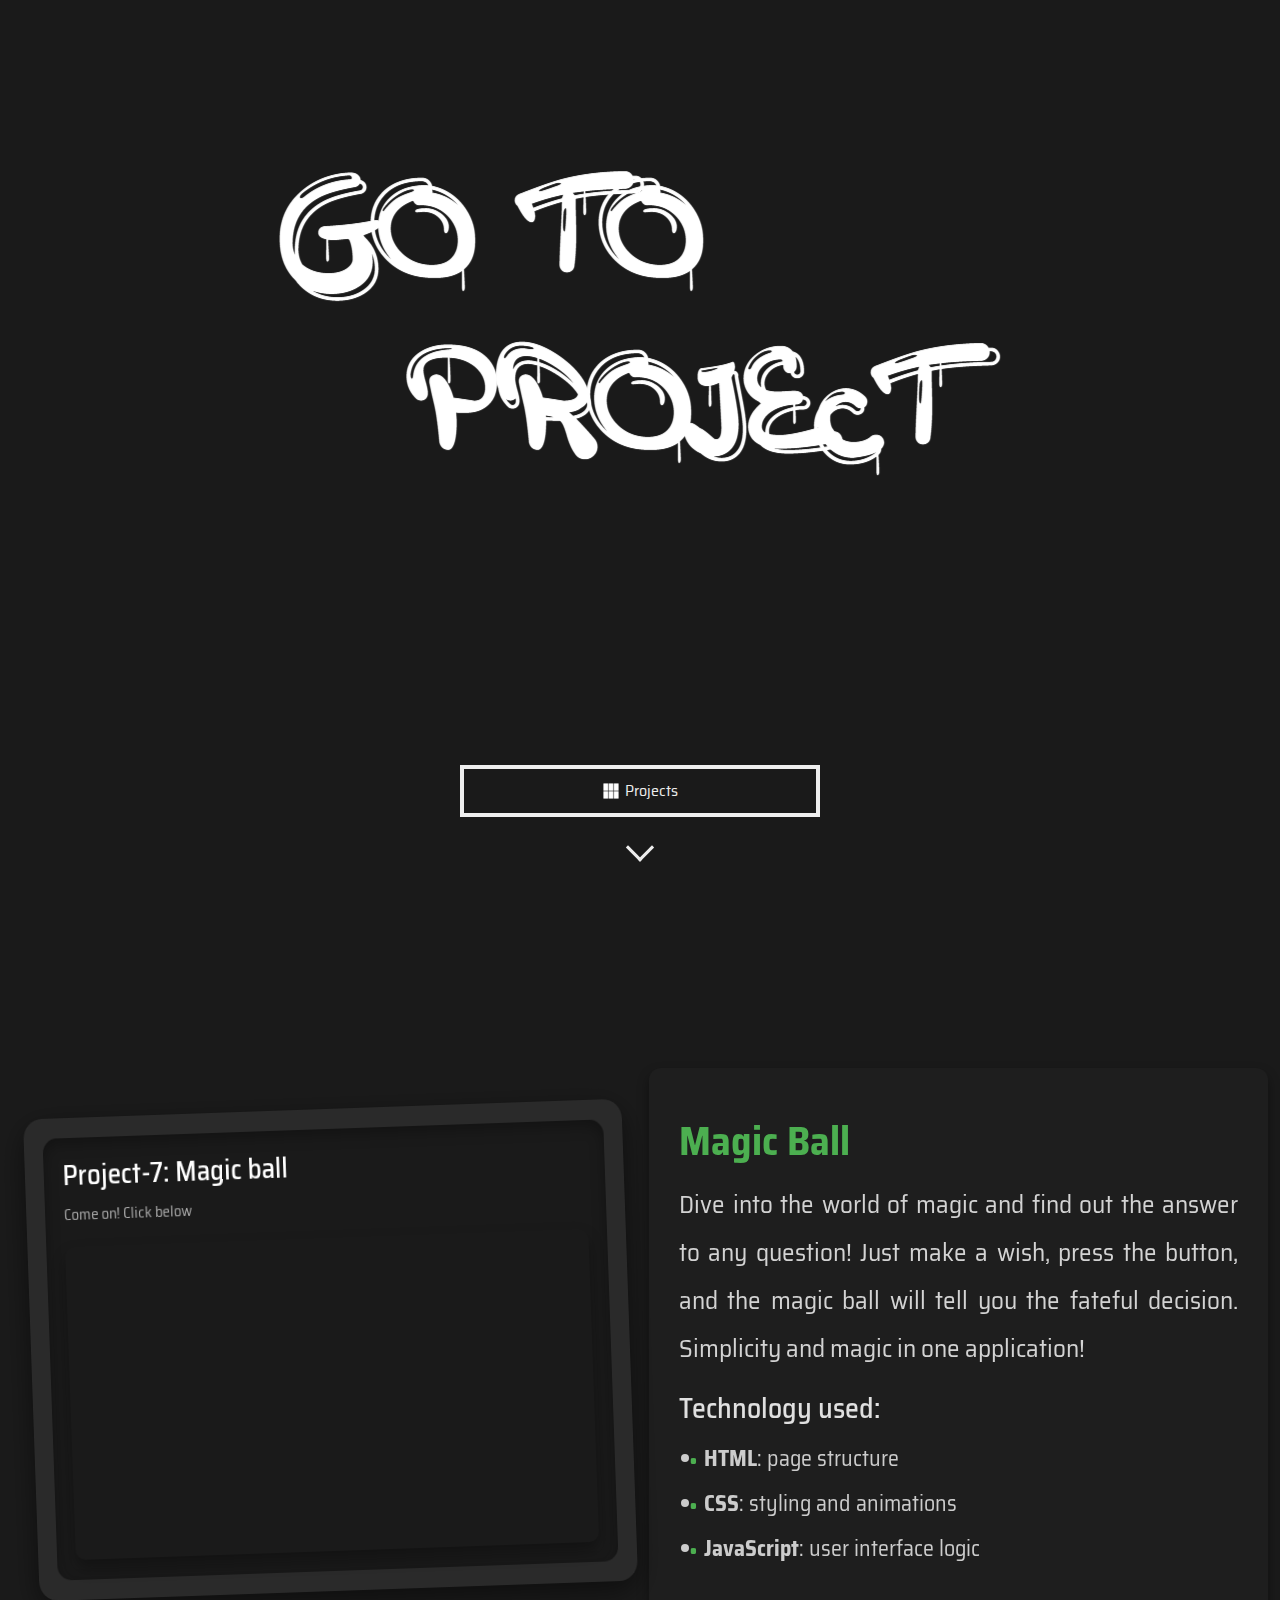
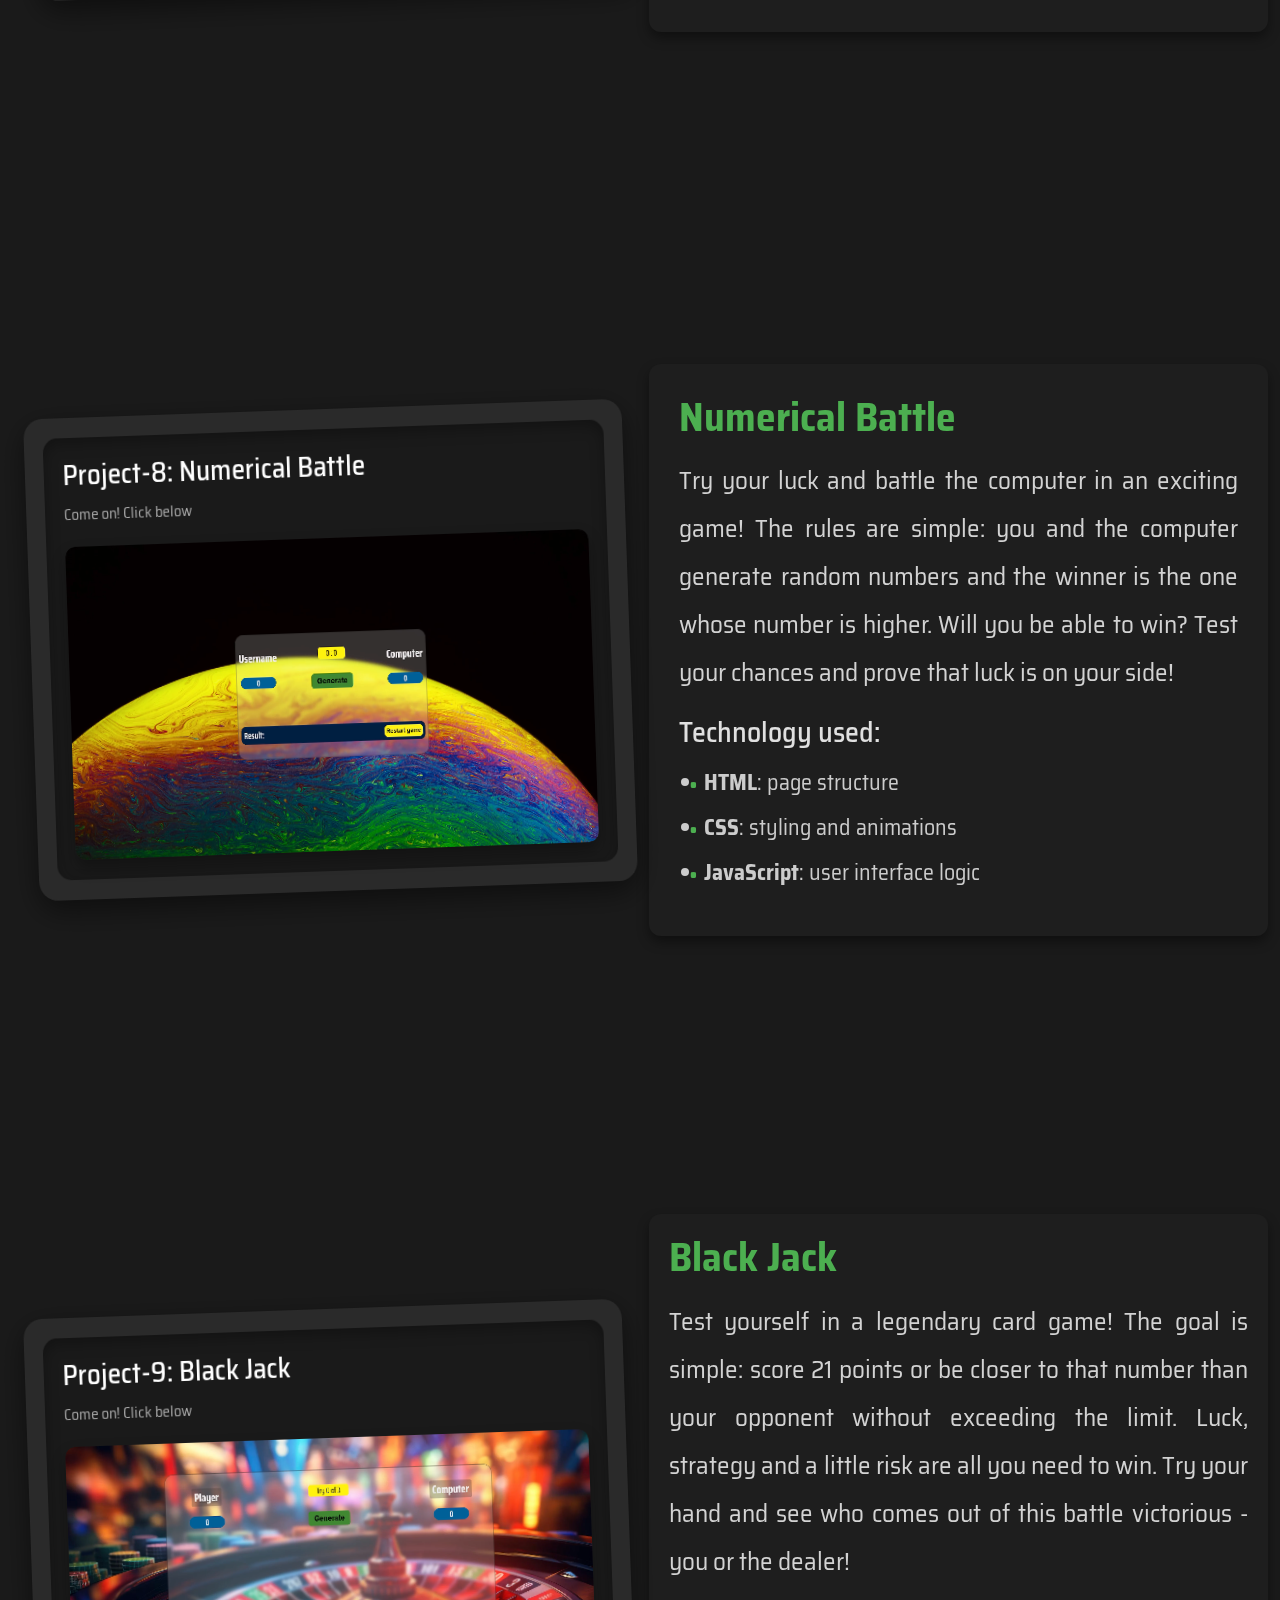
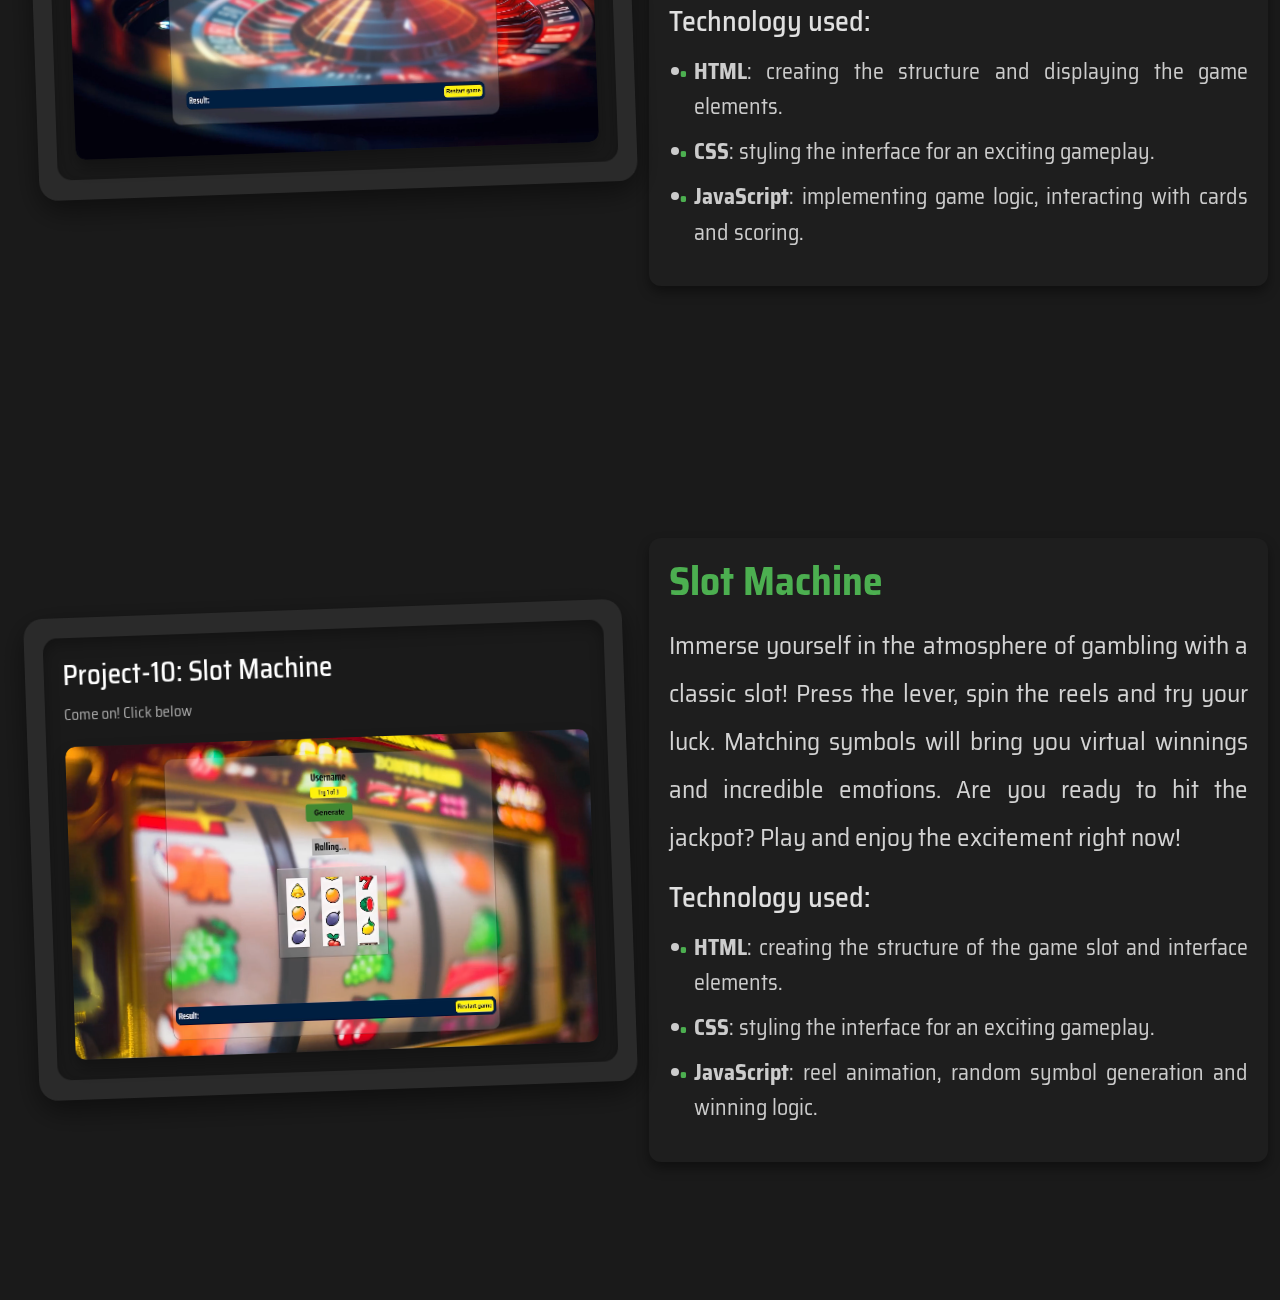
==== index.html @ bc9bc3da "first" ====
<!DOCTYPE html>
<html lang="en">
<head>
    <meta charset="UTF-8">
    <meta name="viewport" content="width=device-width, initial-scale=1.0">
    <title>Portfolio</title>
    <link rel="preconnect" href="https://fonts.googleapis.com">
    <link rel="preconnect" href="https://fonts.gstatic.com" crossorigin>
    <link href="https://fonts.googleapis.com/css2?family=Saira+Semi+Condensed:wght@100;200;300;400;500;600;700;800;900&display=swap" rel="stylesheet">
    <link href="https://cdn.jsdelivr.net/npm/bootstrap@5.3.3/dist/css/bootstrap.min.css" rel="stylesheet" integrity="sha384-QWTKZyjpPEjISv5WaRU9OFeRpok6YctnYmDr5pNlyT2bRjXh0JMhjY6hW+ALEwIH" crossorigin="anonymous">
    <script src="https://cdn.jsdelivr.net/npm/bootstrap@5.3.3/dist/js/bootstrap.bundle.min.js" integrity="sha384-YvpcrYf0tY3lHB60NNkmXc5s9fDVZLESaAA55NDzOxhy9GkcIdslK1eN7N6jIeHz" crossorigin="anonymous"></script>
    <link rel="stylesheet" href="style.css">
</head>
<body>
    <div class="intro">
        <video autoplay muted>
            <source src="media/ink.mp4" type="video/mp4">
        </video>

        <img class="title" src="images/icon/title.png" alt="">
        
        <div class="intro-block">
            <button class="project-btn"><img src="images/icon/table.png" alt="">Projects</button>

            <span class="arrow"></span>
        </div>
    </div>

    <!-- LR 7 -->
    <div class="project">
        <div class="container">
            <div class="project-inner">
                <div class="device-frame">
                    <div class="content">
                        <h1>Project-7: Magic ball</h1>
                        <p>Come on! Click below</p>
    
                        <div class="screenshot">
                            <video autoplay muted loop>
                                <source src="media/lr_7gf.mp4" type="video/mp4">
                            </video>
                        </div>
                    </div>
                </div>
    
                <div class="project-text">
                    <div class="magic-ball">
                        <h2>Magic Ball</h2>
                        <p>Dive into the world of magic and find out the answer to any question! Just make a wish, press the button, and the magic ball will tell you the fateful decision. Simplicity and magic in one application!</p>
                        <h3>Technology used:</h3>
                        <ul>
                            <li><strong>HTML</strong>: page structure</li>
                            <li><strong>CSS</strong>: styling and animations</li>
                            <li><strong>JavaScript</strong>: user interface logic</li>
                        </ul>
                    </div>
                </div>
            </div>
        </div>
    </div>

    <!-- LR 8 -->
    <div class="project">
        <div class="container">
            <div class="project-inner">
                <div class="device-frame">
                    <div class="content">
                        <h1>Project-8: Numerical Battle</h1>
                        <p>Come on! Click below</p>
    
                        <div class="screenshot">
                            <video autoplay muted loop>
                                <source src="media/lr_8.mp4" type="video/mp4">
                            </video>
                        </div>
                    </div>
                </div>
    
                <div class="project-text">
                    <div class="numerical-battle">
                        <h2>Numerical Battle</h2>
                        <p>Try your luck and battle the computer in an exciting game! The rules are simple: you and the computer generate random numbers and the winner is the one whose number is higher. Will you be able to win? Test your chances and prove that luck is on your side!</p>
                        <h3>Technology used:</h3>
                        <ul>
                            <li><strong>HTML</strong>: page structure</li>
                            <li><strong>CSS</strong>: styling and animations</li>
                            <li><strong>JavaScript</strong>: user interface logic</li>
                        </ul>
                    </div>
                </div>
            </div>
        </div>
    </div>

    <!-- LR 9 -->
    <div class="project">
        <div class="container">
            <div class="project-inner">
                <div class="device-frame">
                    <div class="content">
                        <h1>Project-9: Black Jack</h1>
                        <p>Come on! Click below</p>
    
                        <div class="screenshot">
                            <video autoplay muted loop>
                                <source src="media/lr_9.mp4" type="video/mp4">
                            </video>
                        </div>
                    </div>
                </div>
    
                <div class="project-text">
                    <div class="blackJeck-battle">
                        <h2>Black Jack</h2>
                        <p>Test yourself in a legendary card game! The goal is simple: score 21 points or be closer to that number than your opponent without exceeding the limit. Luck, strategy and a little risk are all you need to win. Try your hand and see who comes out of this battle victorious - you or the dealer!</p>
                        <h3>Technology used:</h3>
                        <ul>
                            <li><strong>HTML</strong>: creating the structure and displaying the game elements.</li>
                            <li><strong>CSS</strong>: styling the interface for an exciting gameplay.</li>
                            <li><strong>JavaScript</strong>: implementing game logic, interacting with cards and scoring.</li>
                        </ul>
                    </div>
                </div>
            </div>
        </div>
    </div>

    <!-- LR 10 -->
    <div class="project">
        <div class="container">
            <div class="project-inner">
                <div class="device-frame">
                    <div class="content">
                        <h1>Project-10: Slot Machine</h1>
                        <p>Come on! Click below</p>
    
                        <div class="screenshot">
                            <video autoplay muted loop>
                                <source src="media/lr_10_1.mp4" type="video/mp4">
                            </video>
                        </div>
                    </div>
                </div>
    
                <div class="project-text">
                    <div class="slot-machine">
                        <h2>Slot Machine</h2>
                        <p>Immerse yourself in the atmosphere of gambling with a classic slot! Press the lever, spin the reels and try your luck. Matching symbols will bring you virtual winnings and incredible emotions. Are you ready to hit the jackpot? Play and enjoy the excitement right now!</p>
                        <h3>Technology used:</h3>
                        <ul>
                            <li><strong>HTML</strong>: creating the structure of the game slot and interface elements.</li>
                            <li><strong>CSS</strong>: styling the interface for an exciting gameplay.</li>
                            <li><strong>JavaScript</strong>: reel animation, random symbol generation and winning logic.</li>
                        </ul>
                    </div>
                </div>
            </div>
        </div>
    </div>

    <script src="script.js"></script>
</body> 
</html>
---- style.css ----
body {
    height: 100vh;

    font-family: "Saira Semi Condensed", sans-serif;
    font-size: clamp(16px, 2vw, 20px);

    background-color: #1a1a1a;
    margin: 0;
}

*, *::before, *::after {
    box-sizing: border-box;
}

h1 {
    font-size: clamp(1.8rem, 3vw, 2.5rem);
}

h1, h2, h3, h4, h5, h6, p {
    margin: 0;
}

/* Container */
.container {
    perspective: 1000px;

    width: 100%;
    max-width: 1600px;

    margin: 0 auto;
}

/* intro */
.intro {
    position: relative;

    width: 100%;
    height: 100%;

    display: flex;
    justify-content: center;
}

.intro video {
    position: absolute;
    top: 0;
    left: 0;
    z-index: -1;
    width: 100%;
    height: 100%;

    object-fit: cover;
}

.title {
    position: absolute;
    top: 15%; 
    left: 50%;
    transform: translateX(-50%);
    text-align: center; 
}

.intro-block {
    position: absolute;
    top: 85%;

    width: 90%;
    max-width: 360px;
    display: flex;
    flex-direction: column;
    align-items: center;
}

.project-btn {
    width: 100%;

    display: flex;
    justify-content: center;
    align-items: center;

    font-size: 1rem;
    color: #eee;
    border: 4px solid #eee;
    background-color: transparent;

    padding: 10px 17px;
    margin-bottom: 20px;
}

.project-btn img {
    width: 18px;
    
    margin-right: 5px;
    transform: rotate(90deg);
}

.arrow {
    cursor: pointer;
    position: relative;
    
    width: 40px;
    height: 30px;
}

.arrow::before {
    content: '';
    position: absolute;
    top: 50%;
    left: 4px;

    display: block;
    width: 50%;
    height: 3px;

    transform: rotate(45deg);
    background-color: #eee;
}

.arrow::after {
    content: '';
    position: absolute;
    top: 50%;
    right: 4px;

    display: block;
    width: 50%;
    height: 3px;

    transform: rotate(-45deg);
    background-color: #eee;
}


/* Projects */
.project {
    width: 100%;
    height: 100%;

    display: flex;
    align-items: center;
}

.project-inner {
    width: 100%;
    height: 100%;

    display: flex;
    justify-content: space-between;
    align-items: center;
}

.device-frame {
    cursor: pointer;
    position: relative;

    width: 90%;
    max-width: 800px;

    transform: rotateZ(-2deg) rotateY(20deg);
    background-color: #2a2a2a; 
    border-radius: 20px;
    padding: 20px;
    box-shadow: 0 10px 30px rgba(0, 0, 0, 0.5);
    overflow: hidden;

    transition: .3s ease;
}

.device-frame:hover {
    transform: scale(1.02); 
}

.content {
    background-color: #1a1a1a; 
    border-radius: 15px;
    padding: 20px;
    box-shadow: inset 0 5px 15px rgba(0, 0, 0, 0.3);
}

.content h1 {
    font-size: 1.8rem;
    margin-bottom: 10px;
    color: #ffffff;
}

.content p {
    font-size: 1rem;
    margin-bottom: 20px;
    color: #aaaaaa;
}

.screenshot {
    overflow: hidden;
    position: relative;
    width: 100%;

    padding-top: 56.25%; 
    border-radius: 10px;
    box-shadow: 0 8px 15px rgba(0, 0, 0, 0.3);
}

.screenshot video {
    position: absolute;
    top: 0;
    left: 0;
    width: 100%; 
    height: 100%; 
    object-fit: cover; 
    border-radius: 10px; 
}

.project-text {
    width: 90%;
    max-width: 700px;
}

.magic-ball, 
.numerical-battle,
.blackJeck-battle, 
.slot-machine {
    padding: 50px 30px;
    background-color: #1e1e1e; 
    color: #e0e0e0; 
    border-radius: 12px;
    box-shadow: 0 6px 12px rgba(0, 0, 0, 0.4); 
    text-align: justify;
    line-height: 1.8; 
    font-size: 1.1em; 
}

.numerical-battle {
    padding: 30px;
}

.blackJeck-battle, 
.slot-machine {
    padding: 20px;
}

.magic-ball h2, 
.numerical-battle h2,
.blackJeck-battle h2, 
.slot-machine h2 {
    font-size: 1.8em;
    margin-bottom: 15px;
    color: #4caf50; 
    font-weight: bold; 
}

.magic-ball p, 
.numerical-battle p, 
.blackJeck-battle p, 
.slot-machine p {
    font-size: 1.15em; 
    line-height: 1.9; 
    margin-bottom: 20px;
    color: #d3d3d3; 
}

.magic-ball ul,
.numerical-battle ul,
.blackJeck-battle ul,
.slot-machine ul {
    margin-top: 15px;
    padding-left: 25px;
}

.magic-ball ul li, 
.numerical-battle ul li,
.blackJeck-battle ul li,
.slot-machine ul li {
    margin-bottom: 10px; 
    font-size: 1em;
    color: #cccccc; 
    position: relative;
    line-height: 1.6; 
}

.magic-ball ul li::before,
.numerical-battle ul li::before,
.blackJeck-battle ul li::before, 
.slot-machine ul li::before {
    content: '•'; 
    color: #4caf50; 
    position: absolute;
    left: -15px; 
    font-size: 1.2em; 
}

@media (max-width: 768px) {
    .container {
        perspective: none;
    }

    .title {
        width: 70%;
        max-width: 700px;
    }

    .magic-ball,
    .numerical-battle,
    .blackJeck-battle,
    .slot-machine {
        padding: 15px;
        font-size: 1em;
        line-height: 1.6;
    }

    .magic-ball h2, 
    .numerical-battle h2,
    .blackJeck-battle h2,
    .slot-machine h2 {
        font-size: 1.5em;
    }

    .magic-ball ul li, 
    .numerical-battle ul li,
    .blackJeck-battle ul li,
    .slot-machine ul li {
        font-size: 0.95em;
    }

    .project {
        padding: 20px 10px;

        margin: 100px 0;
    }

    .project-inner {
        flex-direction: column;
        align-items: center;
    }
    
    .device-frame {
        margin: 40px 0;

        transform: none;
    }
}

@media (max-width: 480px) {
    .title {
        top: 10%;
    }

    .title img {
        width: 90%; 
        max-width: 300px; 
    }

    .intro-block {
        top: 75%;
        max-width: 300px;
    }

    .project-btn {
        font-size: 0.9em;
        padding: 8px 12px;
    }

    .device-frame {
        max-width: 100%;
    }

    .project-text {
        max-width: 100%;
    }

    .magic-ball, 
    .numerical-battle,
    .blackJeck-battle, 
    .slot-machine {
        padding: 10px;
        font-size: 0.9em;
    }
}

@media (max-width: 360px) {
    .title img {
        width: 100%; 
        max-width: none; 
    }

    .project-btn {
        font-size: 0.8em;
        padding: 6px 10px;
    }

    .content h1 {
        font-size: 1.5rem;
    }

    .content p {
        font-size: 0.85rem;
    }

    .magic-ball h2,
    .numerical-battle h2,
    .blackJeck-battle h2,
    .slot-machine h2 {
        font-size: 1.2em;
    }
}
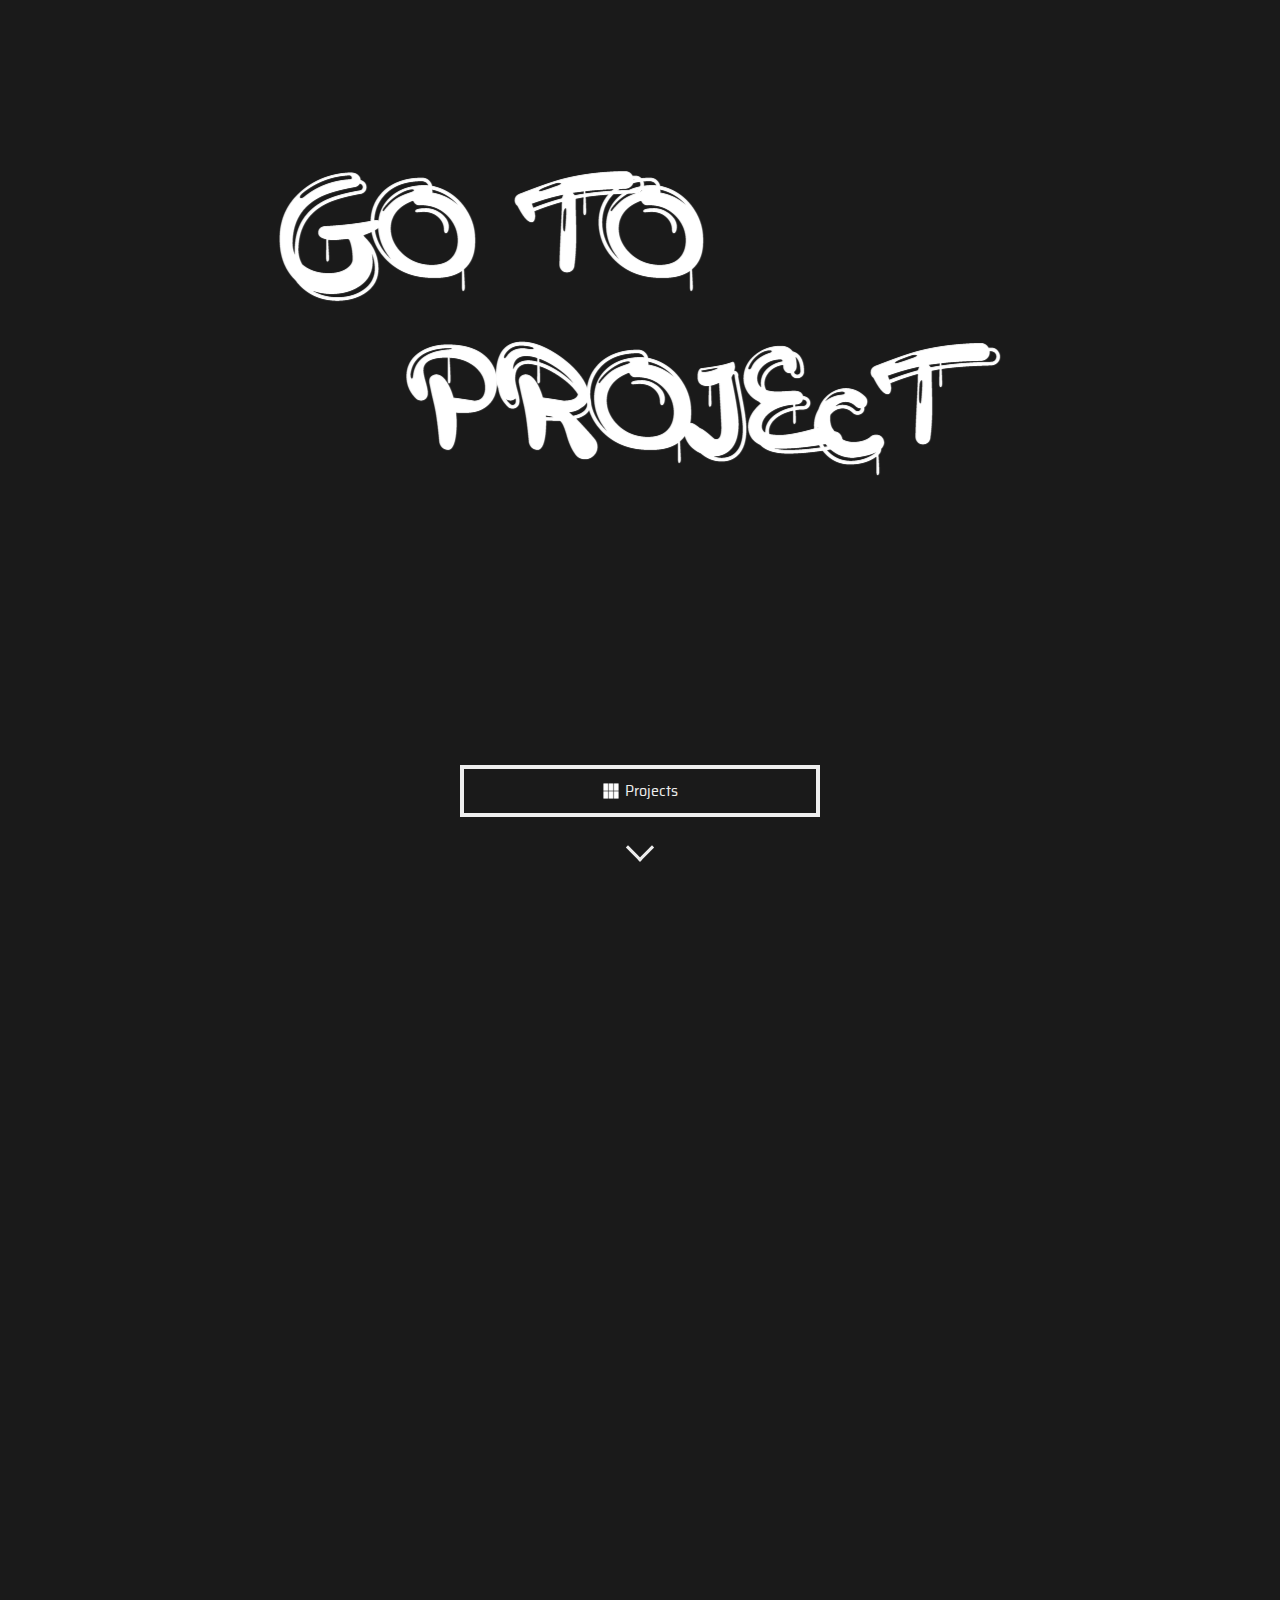
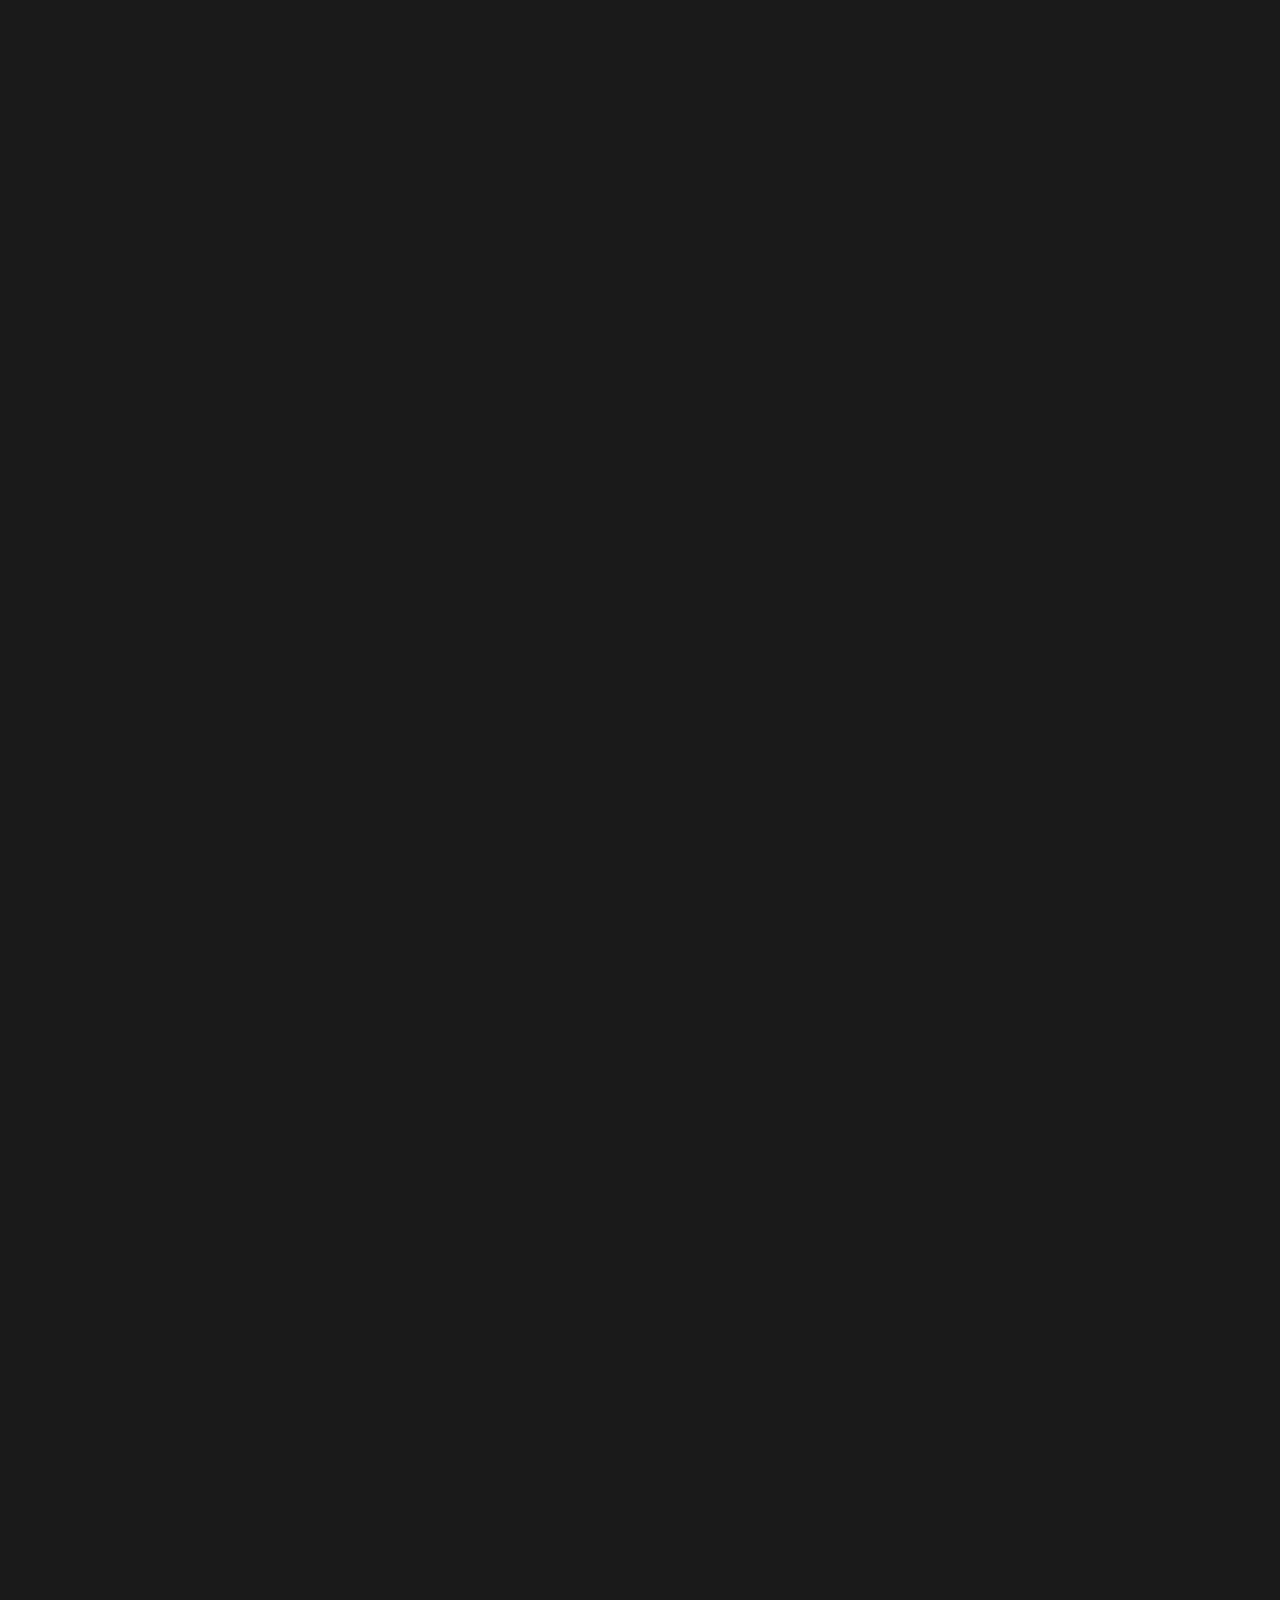
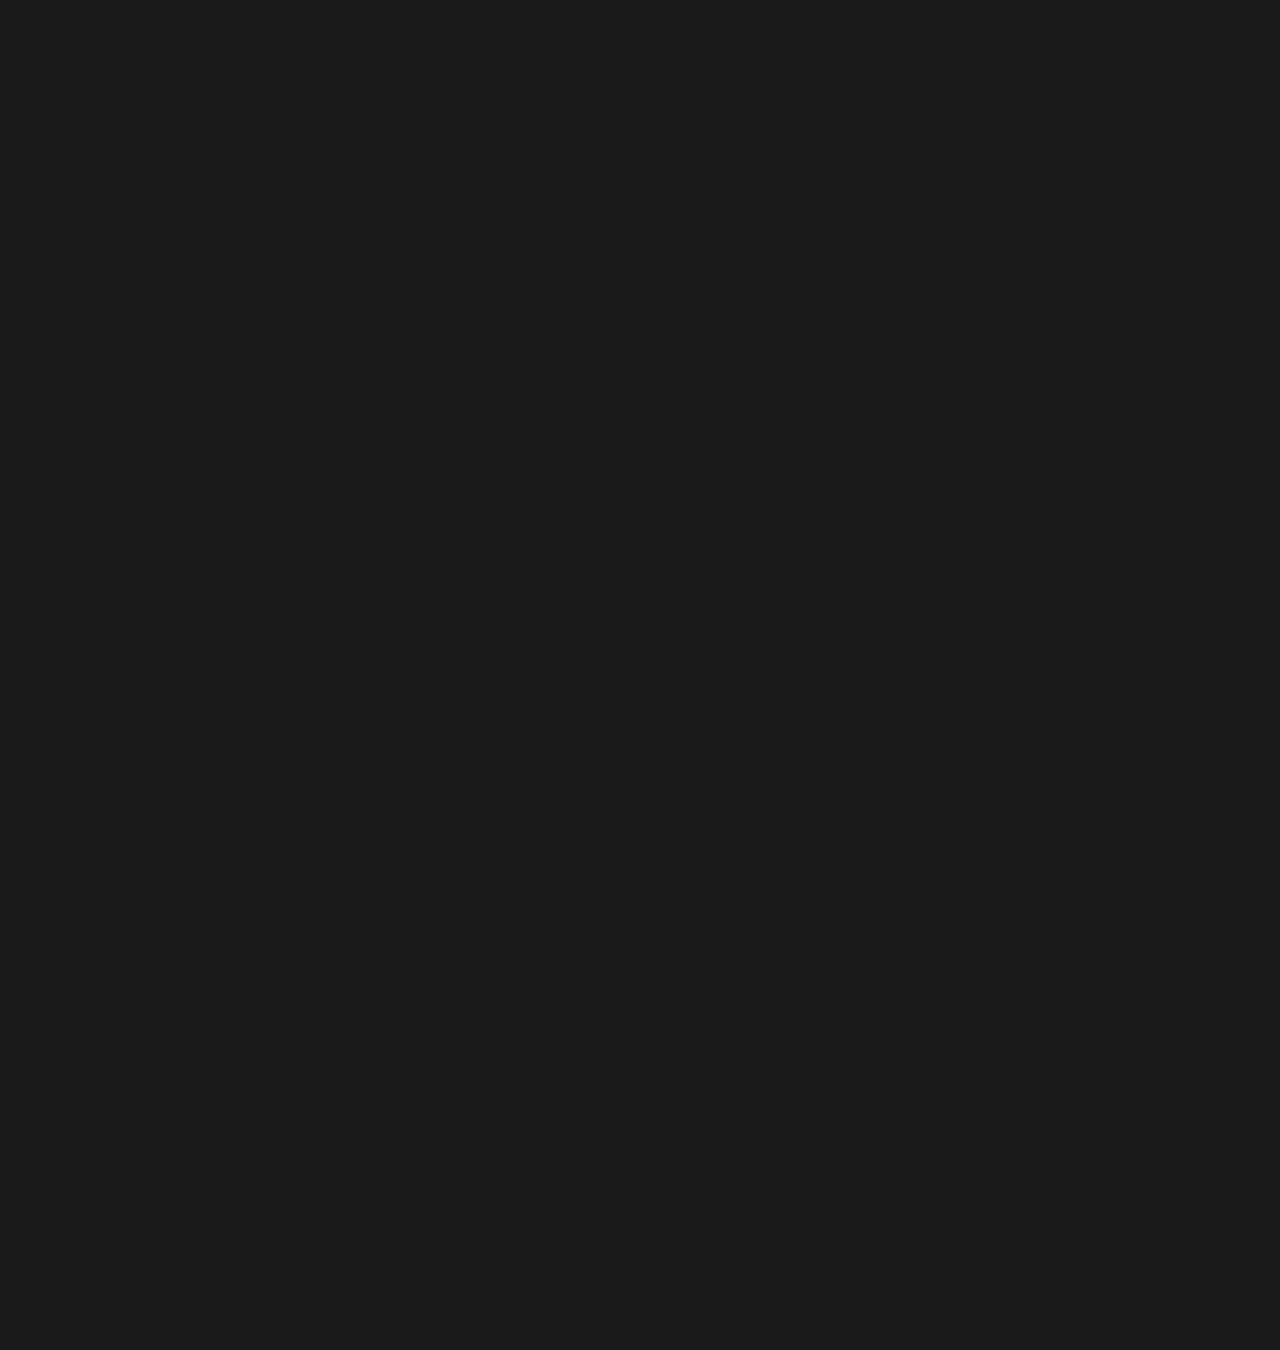
==== commit c254dcf8: "first" ====
--- a/index.html
+++ b/index.html
@@ -12,7 +12,7 @@
     <link rel="stylesheet" href="style.css">
 </head>
 <body>
-    <div class="intro">
+    <div class="intro active-scroll">
         <video autoplay muted>
             <source src="media/ink.mp4" type="video/mp4">
         </video>
@@ -27,7 +27,7 @@
     </div>
 
     <!-- LR 7 -->
-    <div class="project">
+    <div class="project active-scroll">
         <div class="container">
             <div class="project-inner">
                 <div class="device-frame">
@@ -60,7 +60,7 @@
     </div>
 
     <!-- LR 8 -->
-    <div class="project">
+    <div class="project active-scroll">
         <div class="container">
             <div class="project-inner">
                 <div class="device-frame">
@@ -93,7 +93,7 @@
     </div>
 
     <!-- LR 9 -->
-    <div class="project">
+    <div class="project active-scroll">
         <div class="container">
             <div class="project-inner">
                 <div class="device-frame">
@@ -126,7 +126,7 @@
     </div>
 
     <!-- LR 10 -->
-    <div class="project">
+    <div class="project active-scroll">
         <div class="container">
             <div class="project-inner">
                 <div class="device-frame">
--- a/style.css
+++ b/style.css
@@ -1,4 +1,6 @@
 body {
+    scroll-behavior: smooth;
+    overflow: auto;
     height: 100vh;
 
     font-family: "Saira Semi Condensed", sans-serif;
@@ -28,6 +30,18 @@
     max-width: 1600px;
 
     margin: 0 auto;
+}
+
+.active-scroll {
+    transform: translateY(0);
+    opacity: 1;
+    
+    transition: transform 0.8s ease-in-out, opacity 0.8s ease-in-out;
+}
+
+.active-scroll.hidden {
+    transform: translateY(50px);
+    opacity: 0;
 }
 
 /* intro */
